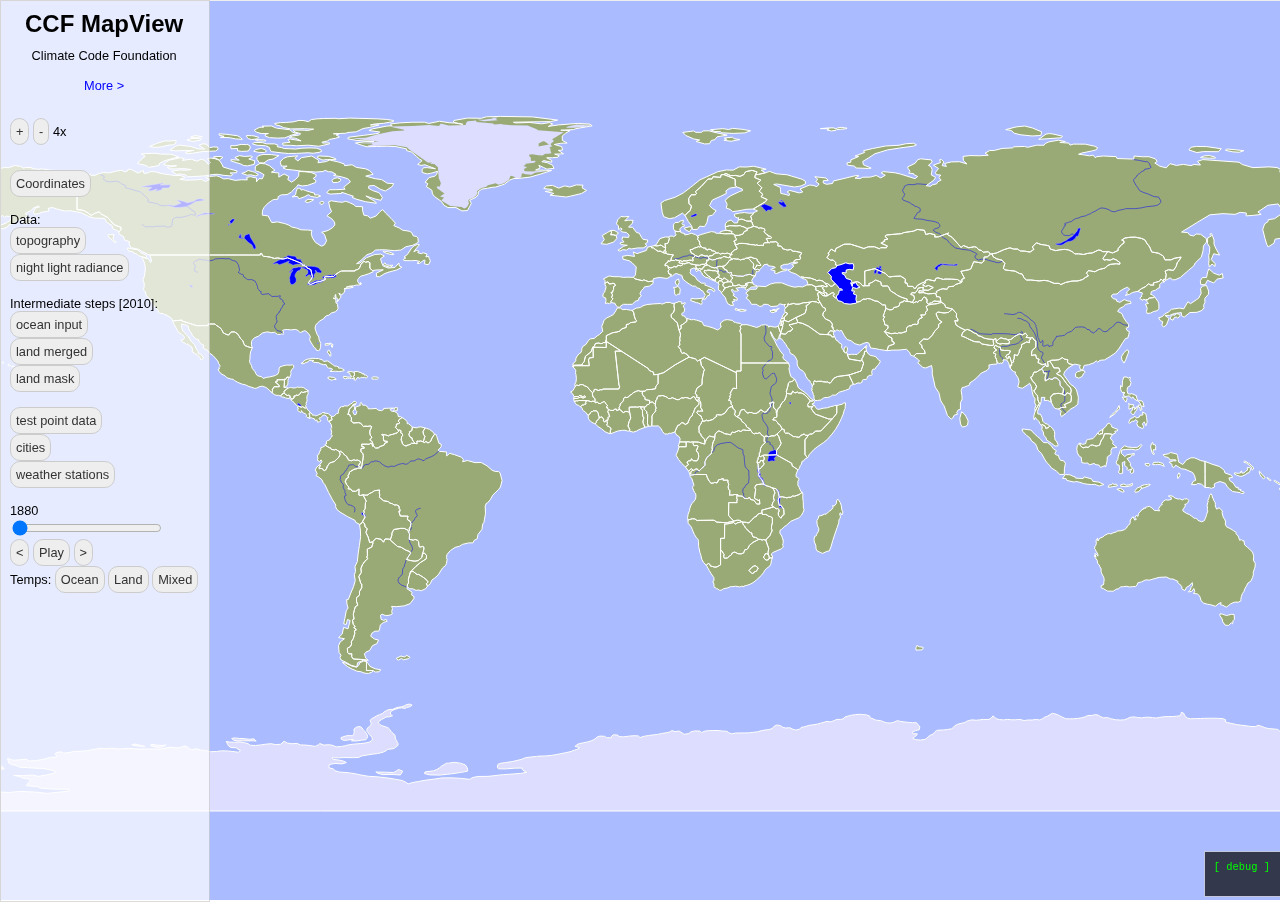
==== www/index.html @ 6174db78 "added monthly plots - the plot does not automatically update when you click month, you have to resel" ====
<!--
 Copyright (c) 2012 Climate Code Foundation (climatecode.org)
 Licensed under the MIT License (LICENSE.txt)
 
 Version 0.1.0
-->

<!DOCTYPE html>
<head>
<title>CCF MapView</title>
<link href='css/main.css' rel='stylesheet'/>
<link href='img/globe_tiny.png' rel='icon'/>

<script src='js/jquery-1.7.1.min.js'></script>
<script src='js/jquery.mousewheel.js'></script>
<script src='js/main.js'></script>
<script src='js/remote.js'></script>
<script type="text/javascript" src="js/map.js"></script>

<!-- Google charts API -->
<script type="text/javascript" src="http://www.google.com/jsapi"></script>
<script type="text/javascript">
    google.load('visualization', '1', {packages: ['corechart']});
</script>

</head>
<body onload="init()">
    
    <div class='debug'>
        <div class='dark-shader'></div>
        <div class='debug-text'>
            [ <div onclick='toggle_box(this, "debug")' id='more' style='display:inline; cursor:pointer'>debug</div> ]
            <br/>
            <br/>
            <div id='debug' class='popup' style='font-family: monospace'>
                &gt; [ <div style='display:inline; cursor:pointer;' onclick='map.toggle8kGrid()'>Draw 8k sub-box grid</div> ]
                <br/>
                <br/>
                &gt; bytes loaded: <div id='numBytes' style="display: inline-block">0</div>
                <br/>
                <br/>
                <div id='loadingBox' class='dataList'>
                <div id='dataLoaded'></div>
                </div>
            </div>
        </div>
    </div>

    <div id='map' class='map_container'></div>

    <div class='controls'>
        <div class='left'>
            <div class='shader'></div>
            
            <div class='header'>
                <div class='header-title'>CCF MapView</div>
                <div>Climate Code Foundation</div>
                <br/>
                <div onclick='toggle_box(this, "about")' class='link' id='more' style='display:block'>More &gt;</div>
                <div id='about' class='popup'>
                    This is a map visualization of the <a href='http://climatecode.org/' target='_blank'>Climate Code Foundation</a>'s implementation of the NASA Goddard Institute for Space Studies (GISS) Surface Temperature Analysis (<a href='http://data.giss.nasa.gov/gistemp/' target='_blank'>GISTEMP<a/>). This code is <a href='http://code.google.com/p/ccc-gistemp/' target='_blank'>ccc-gistemp</a>.
                    <br/>
                    <br/>
                    This project is open source under the MIT License and available at <a href='http://code.google.com/p/ccf-mapview' target='_blank'>code.google.com/p/ccf-mapview</a>. We use <a href='http://www.naturalearthdata.com' target='_blank'>Natural Earth Data</a>, which is a great resource and in the public domain. Parts of the rendering were inspired by <a href='https://github.com/RandomEtc/shapefile-js' target='_blank'>shapefile-js</a>.
                    <br/>
                    <br/>
                    <a href='http://www.naturalearthdata.com' target='_blank'><img src='img/NED_logo.png' style='width: 180px'/></a>
                </div>
            </div>
            
            <br/>
            <div class='control-nav'> <!-- panning and zooming -->
                <div class='btn' onclick='zoom(2)'>+</div>
                <div class='btn' onclick='zoom(0.5)'>-</div>
                <div id='zoom' style="display: inline-block">4</div>x
                <!--
                <br/>
                <div class='btn' onclick="pan(0, 0.5)">up</div>
                <div class='btn' onclick="pan(-0.5, 0)">left</div>
                <div class='btn' onclick="pan(0.5, 0)">right</div>
                <div class='btn' onclick="pan(0, -0.5)">down</div>
                -->
            </div>
            <div class='control-data'> <!-- data controls -->
                <br/>
                <div class='btn' onclick="toggle(this, 'coordinates')">Coordinates</div>
                <br/>
                <br/>
                Data:
                <br/>
                <div class='btn' onclick="toggle(this, 'topo')">topography</div>
                <br/>
                <div class='btn' onclick="toggle(this, 'radiance')">night light radiance</div>
                <br/>
                <br/>
                Intermediate steps [2010]:
                <br/>
                <div class='btn' onclick="toggle(this, 'ost2010')">ocean input</div>
                <br/>
                <div class='btn' onclick="toggle(this, 'lt2010')">land merged</div>
                <br/>
                <div class='btn' onclick="toggle(this, 'landmask')">land mask</div>
                <br/>
                <br/>
                <div class='btn' onclick="toggle(this, 'pointTest')">test point data</div>
                <br/>
                <div class='btn' onclick="toggle(this, 'populated')">cities</div>
                <br/>
                <div class='btn' onclick="toggle(this, 'stations')">weather stations</div>
                <br/>
                <br/>
                <div id='yearval'>1880</div>
                <input type="range" id='year' min="1880" max="2010" value='1880' class='slider' onchange='changeYear(0)'/>
                <br/>
                <div class='btn' onclick="changeYear(-1)">&lt;</div>
                <div class='btn' id='playpause' onclick="playpause()">Play</div>
                <div class='btn' onclick="changeYear(1)">&gt;</div>
                <br/>
                Temps:
                <div class='btn' id='oceanTemp' onclick="radio(this)">Ocean</div>
                <div class='btn' id='landTemp' onclick="radio(this)">Land</div>
                <div class='btn' id='mixedTemp' onclick="radio(this)">Mixed</div>
            </div>
        </div>
        <div id='anno' class='right' style='display:none'>
            <div class='closeBtn' onclick='hideAnno()'>X</div>
            <div id='annoText' style='display:inline-block'></div>
            <br/>
            <input type='radio' name='graphType' value='year' checked onclick='changeChart("year")'> Yearly  <input type='radio' name='graphType' value='month' onclick='changeChart("month")'> Monthly
            <br/>
            <div id='annoGraph' style='display:inline-block'></div> <!-- for google chart API -->
        </div>
    </div>
</body>
</html>
---- www/css/main.css ----
/*
 Copyright (c) 2012 Climate Code Foundation (climatecode.org)
 Licensed under the MIT License (LICENSE.txt)
 
 Version 0.1.0
*/


/*
    General
*/

html {
    height: 100%;
}

body {
    font-family: "Helvetica Neue", helvetica;
    font-size: 0.8em;
    margin: 0px;
    height: 100%;
    overflow: hidden;
}

.btn {
    background-color: #EEEEEE;
    border: 1px solid #CCCCCC;
    color: #333333;
    cursor: pointer;
    border-radius: 10px;
    padding: 5px;
    display: inline-block;
}

.btn-selected {
    background-color: #333333;
    color: #FFFFFF;
}

.slider {
    width: 150px;
}

.link {
    color: blue;
    cursor: pointer;
    display: inline;
}

/*
    Map
*/

.map_container {
    position: absolute;
    left: 0px;
    top: 0px;
    height: 100%;
    width: 100%;
    overflow: hidden;
    z-index: 0;
    background-color: #AABBFF; /* this will be the ocean base background color */
}

canvas.layer {
    width: 100%;
    height: 100%;
    border: 1px solid #EEEEEE;
    display: block;
    position: absolute;
    left: 0px;
    top: 0px;
    overflow: hidden;
}

/*
    Left-side controls
*/

.header {
    text-align: center;
    display: inline;
}

.header-title {
    padding: 10px;
    font-size: x-large;
    font-weight: bold;
}

.controls {
    text-align:left;
    position: absolute;
    left: 0px;
    height: 100%;
    display: inline;
    z-index: 1;
}

.control-nav {
    margin: 10px;
}

.control-data {
    margin: 10px;
}

.left {
    display: inline-block;
}

.right {
    display: inline-block;
    vertical-align: top;
    padding: 5px;
}

.closeBtn {
    font-weight: bold;
    cursor: pointer;
    text-align: right;
    font-size: 20px;
}

.shader {
    position: absolute;
    display: inline-block;
    width: 100%;
    height: 100%;
    background-color: #FFFFFF;
    opacity: 0.7;
    filter: alpha(opacity=70);
    z-index: -1;
    border: 1px solid #CCCCCC;
}

/* 
    Debug box
*/

.popup {
    width: 400px;
    font-family: helvetica;
    display: none;
    text-align: left;
    margin: 10px;
}

.debug {
    font-family: monospace;
    color: #00FF00;
    text-align: center;
    margin: auto;
    margin-bottom: 5px;
    position: absolute;
    bottom: 0px;
    right: 0px;
    display: inline;
    z-index: 1;
}

.debug-text {
    padding: 10px;
}

.dark-shader {
    position: absolute;
    display: block;
    width: 100%;
    height: 100%;
    background-color: #000000;
    opacity: 0.7;
    filter: alpha(opacity=70);
    z-index: -1;
    border: 1px solid #CCCCCC;
}

.dataList {
    display: inline-block;
    height: 200px;
    width: 200px;
    overflow-y: hidden;
    overflow-x: visible;
}
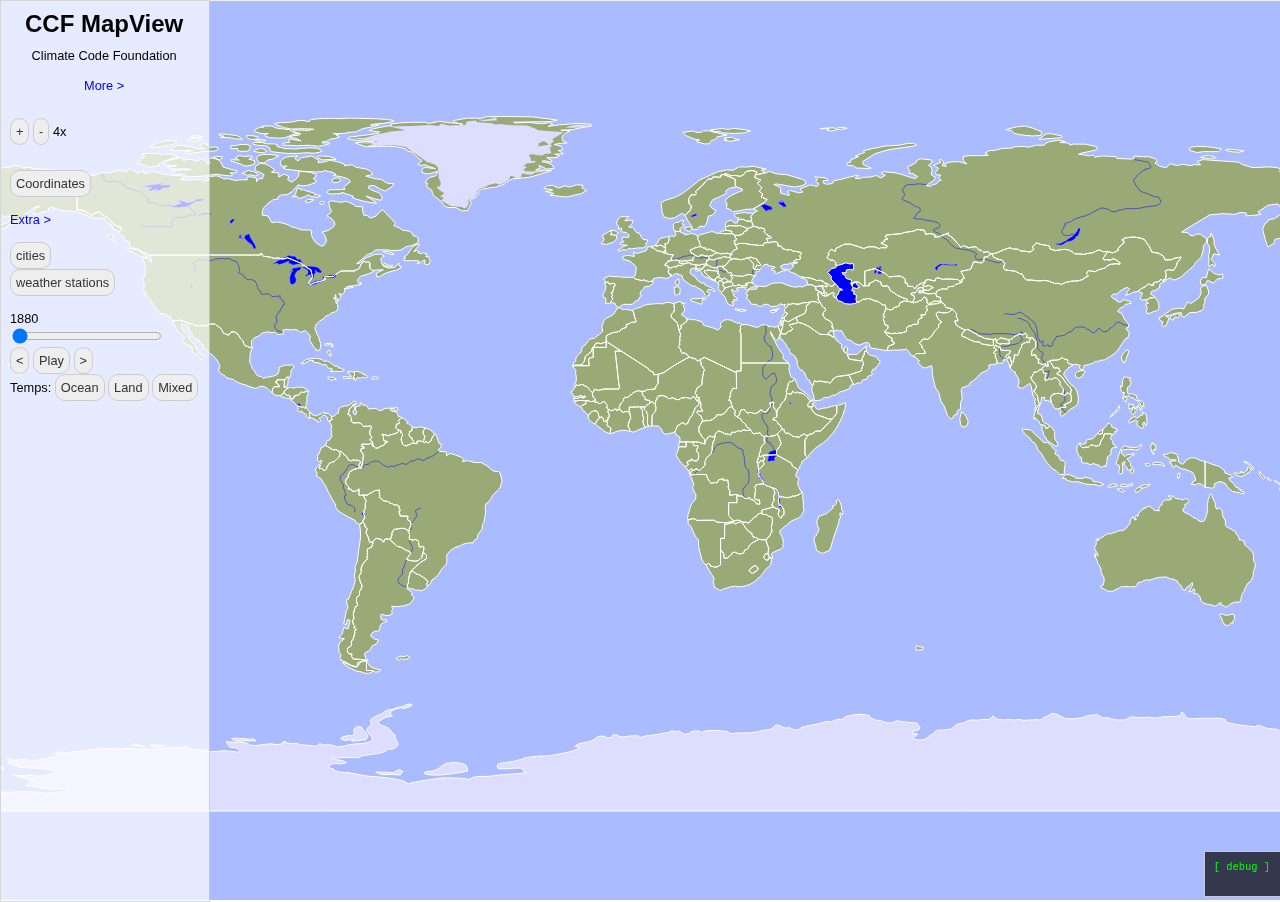
==== commit 2fbd9a8e: "changes to chart, isolated to its own class/file, axis labels, autoupdating" ====
--- a/www/index.html
+++ b/www/index.html
@@ -16,6 +16,7 @@
 <script src='js/main.js'></script>
 <script src='js/remote.js'></script>
 <script type="text/javascript" src="js/map.js"></script>
+<script type="text/javascript" src="js/chart.js"></script>
 
 <!-- Google charts API -->
 <script type="text/javascript" src="http://www.google.com/jsapi"></script>
@@ -57,7 +58,7 @@
                 <div>Climate Code Foundation</div>
                 <br/>
                 <div onclick='toggle_box(this, "about")' class='link' id='more' style='display:block'>More &gt;</div>
-                <div id='about' class='popup'>
+                <div id='about' class='popup' style='width:400px'>
                     This is a map visualization of the <a href='http://climatecode.org/' target='_blank'>Climate Code Foundation</a>'s implementation of the NASA Goddard Institute for Space Studies (GISS) Surface Temperature Analysis (<a href='http://data.giss.nasa.gov/gistemp/' target='_blank'>GISTEMP<a/>). This code is <a href='http://code.google.com/p/ccc-gistemp/' target='_blank'>ccc-gistemp</a>.
                     <br/>
                     <br/>
@@ -86,23 +87,23 @@
                 <div class='btn' onclick="toggle(this, 'coordinates')">Coordinates</div>
                 <br/>
                 <br/>
-                Data:
-                <br/>
-                <div class='btn' onclick="toggle(this, 'topo')">topography</div>
-                <br/>
-                <div class='btn' onclick="toggle(this, 'radiance')">night light radiance</div>
-                <br/>
-                <br/>
-                Intermediate steps [2010]:
-                <br/>
-                <div class='btn' onclick="toggle(this, 'ost2010')">ocean input</div>
-                <br/>
-                <div class='btn' onclick="toggle(this, 'lt2010')">land merged</div>
-                <br/>
-                <div class='btn' onclick="toggle(this, 'landmask')">land mask</div>
-                <br/>
-                <br/>
-                <div class='btn' onclick="toggle(this, 'pointTest')">test point data</div>
+                <div onclick="toggle_box(this, 'extra_data')" class='link' style='display:block'>Extra &gt;</div>
+                <div id='extra_data' class='popup'>
+                    Data:
+                    <br/>
+                    <div class='btn' onclick="toggle(this, 'topo')">topography</div>
+                    <br/>
+                    <div class='btn' onclick="toggle(this, 'radiance')">night light radiance</div>
+                    <br/>
+                    <br/>
+                    Intermediate steps [2010]:
+                    <br/>
+                    <div class='btn' onclick="toggle(this, 'ost2010')">ocean input</div>
+                    <br/>
+                    <div class='btn' onclick="toggle(this, 'lt2010')">land merged</div>
+                    <br/>
+                    <div class='btn' onclick="toggle(this, 'landmask')">land mask</div>
+                </div>
                 <br/>
                 <div class='btn' onclick="toggle(this, 'populated')">cities</div>
                 <br/>
--- a/www/css/main.css
+++ b/www/css/main.css
@@ -139,7 +139,6 @@
 */
 
 .popup {
-    width: 400px;
     font-family: helvetica;
     display: none;
     text-align: left;
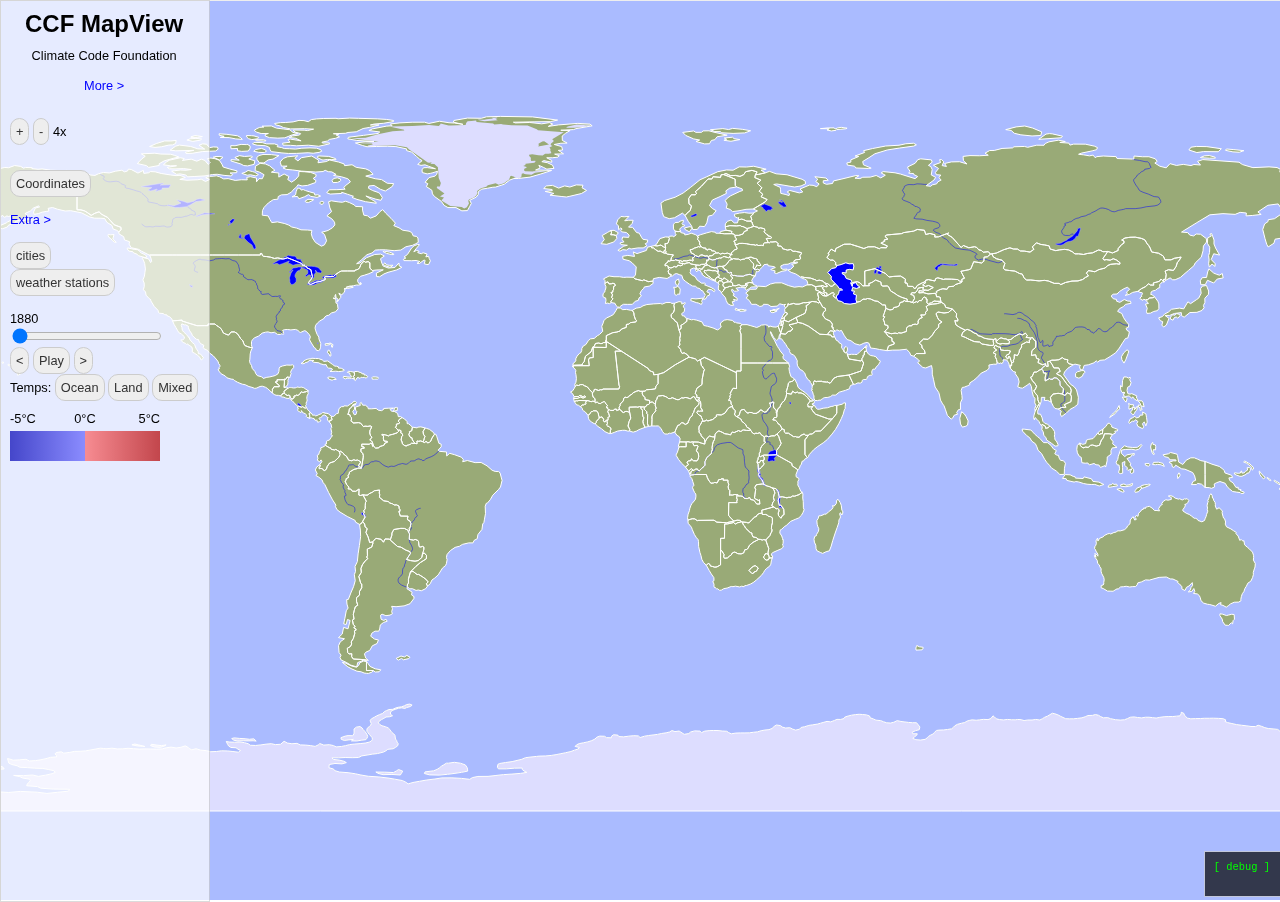
==== commit 6d9165d8: "updated temperature coloring to be static and added legend/key" ====
--- a/www/index.html
+++ b/www/index.html
@@ -122,6 +122,36 @@
                 <div class='btn' id='landTemp' onclick="radio(this)">Land</div>
                 <div class='btn' id='mixedTemp' onclick="radio(this)">Mixed</div>
             </div>
+            
+            <div style='margin-left: 10px'>
+                <div style='width: 150px; height:20px; position:relative'>
+                    <div style='display:inline-block; position:absolute; left:0px'>-5&deg;C</div>
+                    <div style='display:inline-block; position:absolute; width:150px; margin:auto; text-align:center'>0&deg;C</div>
+                    <div style='display:inline-block; position:absolute; right:0px'>5&deg;C</div>
+                </div>
+                <canvas id='colorLegend' style='width:150px; height:30px; opacity:0.7'></canvas>
+                <script>
+                    (function() {
+                        var c = document.getElementById('colorLegend');
+                        c.width = 150;
+                        c.height = 30;
+                        var ctx = c.getContext('2d');
+                        
+                        // create linear gradients
+                        var coldgrad = ctx.createLinearGradient(0,0,75,0);
+                        coldgrad.addColorStop(0, '#0000B4');
+                        coldgrad.addColorStop(1, '#6464FF');
+                        var hotgrad = ctx.createLinearGradient(75,0,150,0);
+                        hotgrad.addColorStop(0, '#FF6464');
+                        hotgrad.addColorStop(1, '#B40000');
+
+                        ctx.fillStyle = coldgrad;
+                        ctx.fillRect(0,0,75,30);
+                        ctx.fillStyle = hotgrad;
+                        ctx.fillRect(75,0,150,30);
+                     })();
+                </script>
+            </div>
         </div>
         <div id='anno' class='right' style='display:none'>
             <div class='closeBtn' onclick='hideAnno()'>X</div>
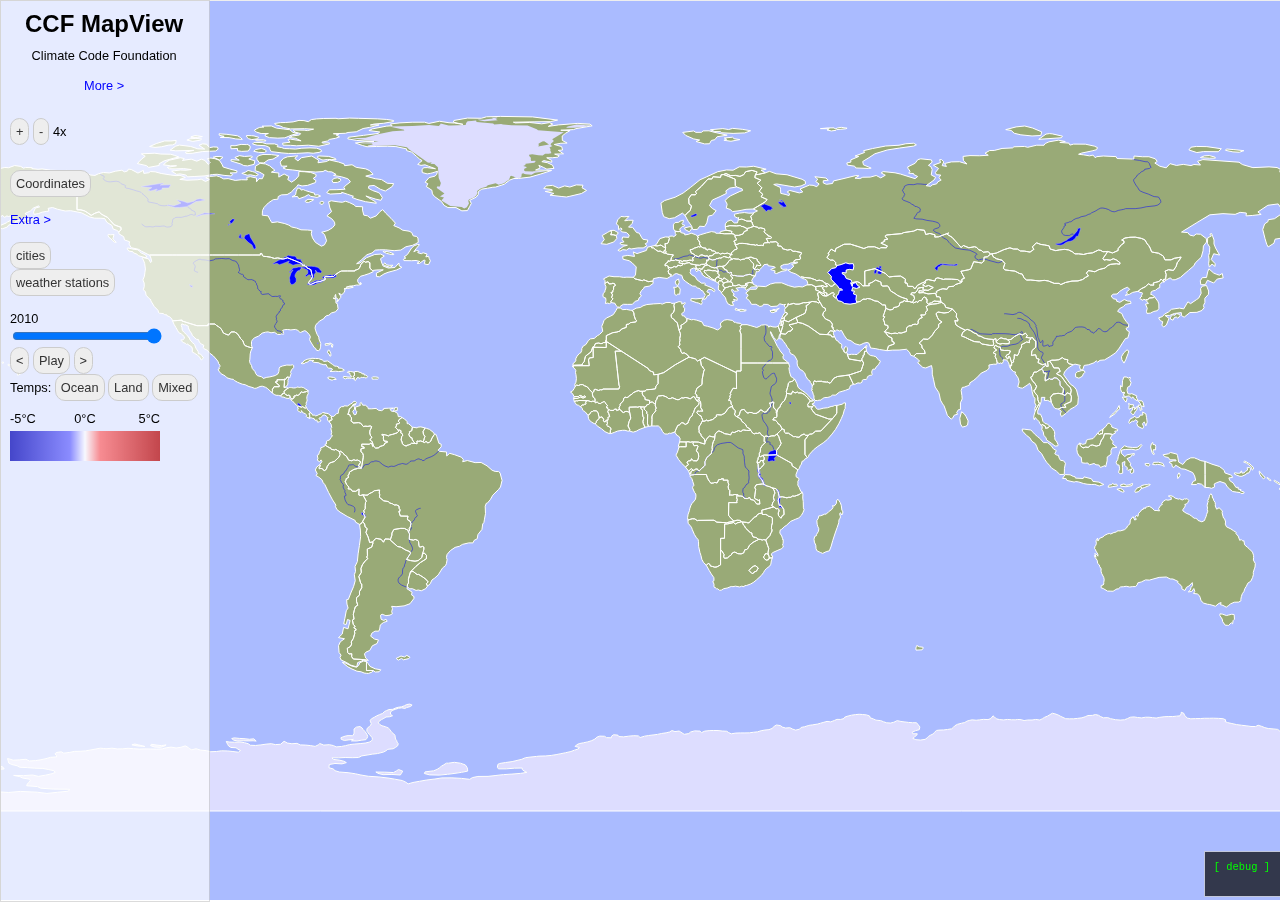
==== commit 7f9ea36d: "updated UI elements, on-site documentation" ====
--- a/www/index.html
+++ b/www/index.html
@@ -11,7 +11,7 @@
 <link href='css/main.css' rel='stylesheet'/>
 <link href='img/globe_tiny.png' rel='icon'/>
 
-<script src='js/jquery-1.7.1.min.js'></script>
+<script src='https://ajax.googleapis.com/ajax/libs/jquery/1.7.2/jquery.min.js'></script>
 <script src='js/jquery.mousewheel.js'></script>
 <script src='js/main.js'></script>
 <script src='js/remote.js'></script>
@@ -59,10 +59,16 @@
                 <br/>
                 <div onclick='toggle_box(this, "about")' class='link' id='more' style='display:block'>More &gt;</div>
                 <div id='about' class='popup' style='width:400px'>
-                    This is a map visualization of the <a href='http://climatecode.org/' target='_blank'>Climate Code Foundation</a>'s implementation of the NASA Goddard Institute for Space Studies (GISS) Surface Temperature Analysis (<a href='http://data.giss.nasa.gov/gistemp/' target='_blank'>GISTEMP<a/>). This code is <a href='http://code.google.com/p/ccc-gistemp/' target='_blank'>ccc-gistemp</a>.
+                    This is a map visualization of <a href='http://code.google.com/p/ccc-gistemp/' target='_blank'>ccc-gistemp</a>, the <a href='http://climatecode.org/' target='_blank'>Climate Code Foundation</a>'s implementation of the NASA Goddard Institute for Space Studies (GISS) Surface Temperature Analysis (<a href='http://data.giss.nasa.gov/gistemp/' target='_blank'>GISTEMP<a/>).
                     <br/>
                     <br/>
-                    This project is open source under the MIT License and available at <a href='http://code.google.com/p/ccf-mapview' target='_blank'>code.google.com/p/ccf-mapview</a>. We use <a href='http://www.naturalearthdata.com' target='_blank'>Natural Earth Data</a>, which is a great resource and in the public domain. Parts of the rendering were inspired by <a href='https://github.com/RandomEtc/shapefile-js' target='_blank'>shapefile-js</a>.
+                    The map shows global yearly temperatures from 1880 to 2010, represented as the difference from the baseline period (1950 - 1980), where red indicates warmer temperatures and blue indicates cooler temperatures. You can choose from temperature sets computed over land (by fixed land-based climate stations), over the ocean, or the full mixed set. Other available data include major population centers and weather stations. Click a weather station pin to see more information and the historical temperature record for that station.
+                    <br/>
+                    <br/>
+                    Click and drag to move the map. Zoom by using the [+] and [-] buttons, the mouse wheel, or by double clicking on the map.
+                    <br/>
+                    <br/>
+                    This project is open source under the MIT License and available at <a href='http://code.google.com/p/ccf-mapview' target='_blank'>code.google.com/p/ccf-mapview</a>. We use <a href='http://www.naturalearthdata.com' target='_blank'>Natural Earth Data</a>, which is a great resource and in the public domain. Parts of the rendering were inspired by <a href='https://github.com/RandomEtc/shapefile-js' target='_blank'>shapefile-js</a>. If you have comments, questions, feedback, or want to contribute, we can be found at <a href='http://code.google.com/p/ccf-mapview' target='_blank'>code.google.com/p/ccf-mapview</a>.
                     <br/>
                     <br/>
                     <a href='http://www.naturalearthdata.com' target='_blank'><img src='img/NED_logo.png' style='width: 180px'/></a>
@@ -70,21 +76,14 @@
             </div>
             
             <br/>
-            <div class='control-nav'> <!-- panning and zooming -->
+            <div class='control-nav'> <!-- zooming -->
                 <div class='btn' onclick='zoom(2)'>+</div>
                 <div class='btn' onclick='zoom(0.5)'>-</div>
                 <div id='zoom' style="display: inline-block">4</div>x
-                <!--
-                <br/>
-                <div class='btn' onclick="pan(0, 0.5)">up</div>
-                <div class='btn' onclick="pan(-0.5, 0)">left</div>
-                <div class='btn' onclick="pan(0.5, 0)">right</div>
-                <div class='btn' onclick="pan(0, -0.5)">down</div>
-                -->
             </div>
             <div class='control-data'> <!-- data controls -->
                 <br/>
-                <div class='btn' onclick="toggle(this, 'coordinates')">Coordinates</div>
+                <div class='btn' onclick="toggle(this, 'coordinates')" id='coordinates_btn'>Coordinates</div>
                 <br/>
                 <br/>
                 <div onclick="toggle_box(this, 'extra_data')" class='link' style='display:block'>Extra &gt;</div>
@@ -105,13 +104,13 @@
                     <div class='btn' onclick="toggle(this, 'landmask')">land mask</div>
                 </div>
                 <br/>
-                <div class='btn' onclick="toggle(this, 'populated')">cities</div>
+                <div class='btn' onclick="toggle(this, 'populated')" id='cities_btn'>cities</div>
                 <br/>
-                <div class='btn' onclick="toggle(this, 'stations')">weather stations</div>
+                <div class='btn' onclick="toggle(this, 'stations')" id='stations_btn'>weather stations</div>
                 <br/>
                 <br/>
-                <div id='yearval'>1880</div>
-                <input type="range" id='year' min="1880" max="2010" value='1880' class='slider' onchange='changeYear(0)'/>
+                <div id='yearval'>2010</div>
+                <input type="range" id='year' min="1880" max="2010" value='2010' class='slider' onchange='changeYear(0)'/>
                 <br/>
                 <div class='btn' onclick="changeYear(-1)">&lt;</div>
                 <div class='btn' id='playpause' onclick="playpause()">Play</div>
@@ -137,18 +136,16 @@
                         c.height = 30;
                         var ctx = c.getContext('2d');
                         
-                        // create linear gradients
-                        var coldgrad = ctx.createLinearGradient(0,0,75,0);
-                        coldgrad.addColorStop(0, '#0000B4');
-                        coldgrad.addColorStop(1, '#6464FF');
-                        var hotgrad = ctx.createLinearGradient(75,0,150,0);
-                        hotgrad.addColorStop(0, '#FF6464');
-                        hotgrad.addColorStop(1, '#B40000');
+                        // create linear gradient
+                        var tempgrad = ctx.createLinearGradient(0,0,150,0);
+                        tempgrad.addColorStop(0, '#0000B4');
+                        tempgrad.addColorStop(0.4, '#6464FF');
+                        tempgrad.addColorStop(0.5, '#FFFFFF');
+                        tempgrad.addColorStop(0.6, '#FF6464');
+                        tempgrad.addColorStop(1, '#B40000');
 
-                        ctx.fillStyle = coldgrad;
-                        ctx.fillRect(0,0,75,30);
-                        ctx.fillStyle = hotgrad;
-                        ctx.fillRect(75,0,150,30);
+                        ctx.fillStyle = tempgrad;
+                        ctx.fillRect(0,0,150,30);
                      })();
                 </script>
             </div>
@@ -159,7 +156,7 @@
             <br/>
             <input type='radio' name='graphType' value='year' checked onclick='changeChart("year")'> Yearly  <input type='radio' name='graphType' value='month' onclick='changeChart("month")'> Monthly
             <br/>
-            <div id='annoGraph' style='display:inline-block'></div> <!-- for google chart API -->
+            <div id='annoGraph' style='display:inline-block; width:500px'></div> <!-- for google chart API -->
         </div>
     </div>
 </body>
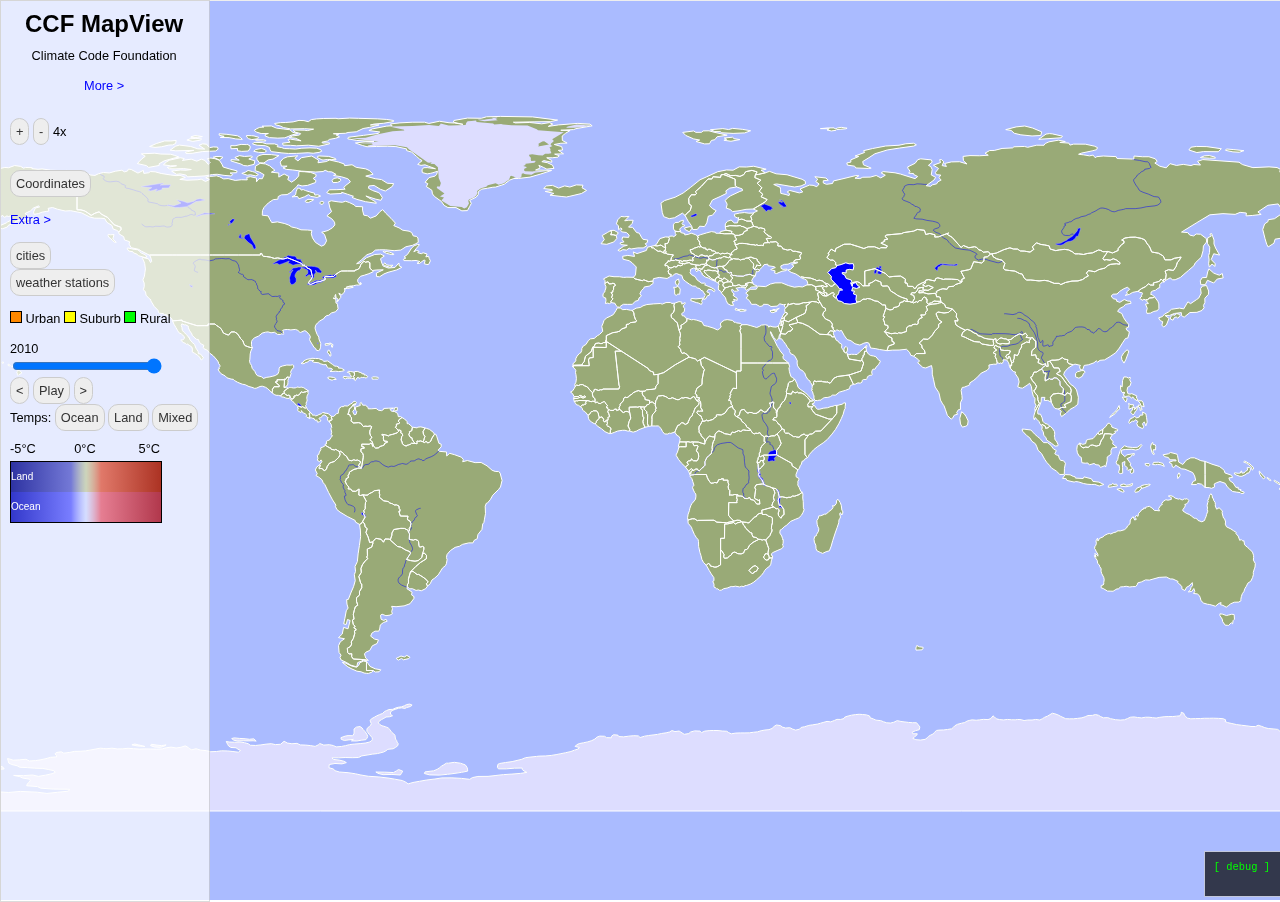
==== commit 6e79576b: "added grid cell highlighting, annotation, and station labels" ====
--- a/www/index.html
+++ b/www/index.html
@@ -109,6 +109,11 @@
                 <div class='btn' onclick="toggle(this, 'stations')" id='stations_btn'>weather stations</div>
                 <br/>
                 <br/>
+                <div style='width:10px; height:10px; background-color:#FF8800; border:1px solid #000000; display:inline-block;'></div> Urban
+                <div style='width:10px; height:10px; background-color:#FFFF00; border:1px solid #000000; display:inline-block;'></div> Suburb
+                <div style='width:10px; height:10px; background-color:#00FF00; border:1px solid #000000; display:inline-block;'></div> Rural
+                <br/>
+                <br/>
                 <div id='yearval'>2010</div>
                 <input type="range" id='year' min="1880" max="2010" value='2010' class='slider' onchange='changeYear(0)'/>
                 <br/>
@@ -128,24 +133,34 @@
                     <div style='display:inline-block; position:absolute; width:150px; margin:auto; text-align:center'>0&deg;C</div>
                     <div style='display:inline-block; position:absolute; right:0px'>5&deg;C</div>
                 </div>
-                <canvas id='colorLegend' style='width:150px; height:30px; opacity:0.7'></canvas>
+                <canvas id='colorLegend' style='width:150px; height:60px; border:1px solid #000000'></canvas>
                 <script>
                     (function() {
                         var c = document.getElementById('colorLegend');
                         c.width = 150;
-                        c.height = 30;
+                        c.height = 60;
                         var ctx = c.getContext('2d');
+                        
+                        ctx.fillStyle = '#99AA77';
+                        ctx.fillRect(0, 0, 150, 30);
+                        ctx.fillStyle = '#AABBFF';
+                        ctx.fillRect(0, 30, 150, 60);
                         
                         // create linear gradient
                         var tempgrad = ctx.createLinearGradient(0,0,150,0);
-                        tempgrad.addColorStop(0, '#0000B4');
-                        tempgrad.addColorStop(0.4, '#6464FF');
-                        tempgrad.addColorStop(0.5, '#FFFFFF');
-                        tempgrad.addColorStop(0.6, '#FF6464');
-                        tempgrad.addColorStop(1, '#B40000');
+                        tempgrad.addColorStop(0, 'rgba(0, 0, 180, 0.7)');
+                        tempgrad.addColorStop(0.4, 'rgba(100, 100, 255, 0.7)');
+                        tempgrad.addColorStop(0.5, 'rgba(255, 255, 255, 0.5)');
+                        tempgrad.addColorStop(0.6, 'rgba(255, 100, 100, 0.7)');
+                        tempgrad.addColorStop(1, 'rgba(180, 0, 0, 0.7)');
 
                         ctx.fillStyle = tempgrad;
-                        ctx.fillRect(0,0,150,30);
+                        ctx.fillRect(0,0,150,60);
+                        
+                        ctx.fillStyle = '#FFFFFF';
+                        ctx.textBaseline = 'middle';
+                        ctx.fillText('Land', 0, 15);
+                        ctx.fillText('Ocean', 0, 45);
                      })();
                 </script>
             </div>
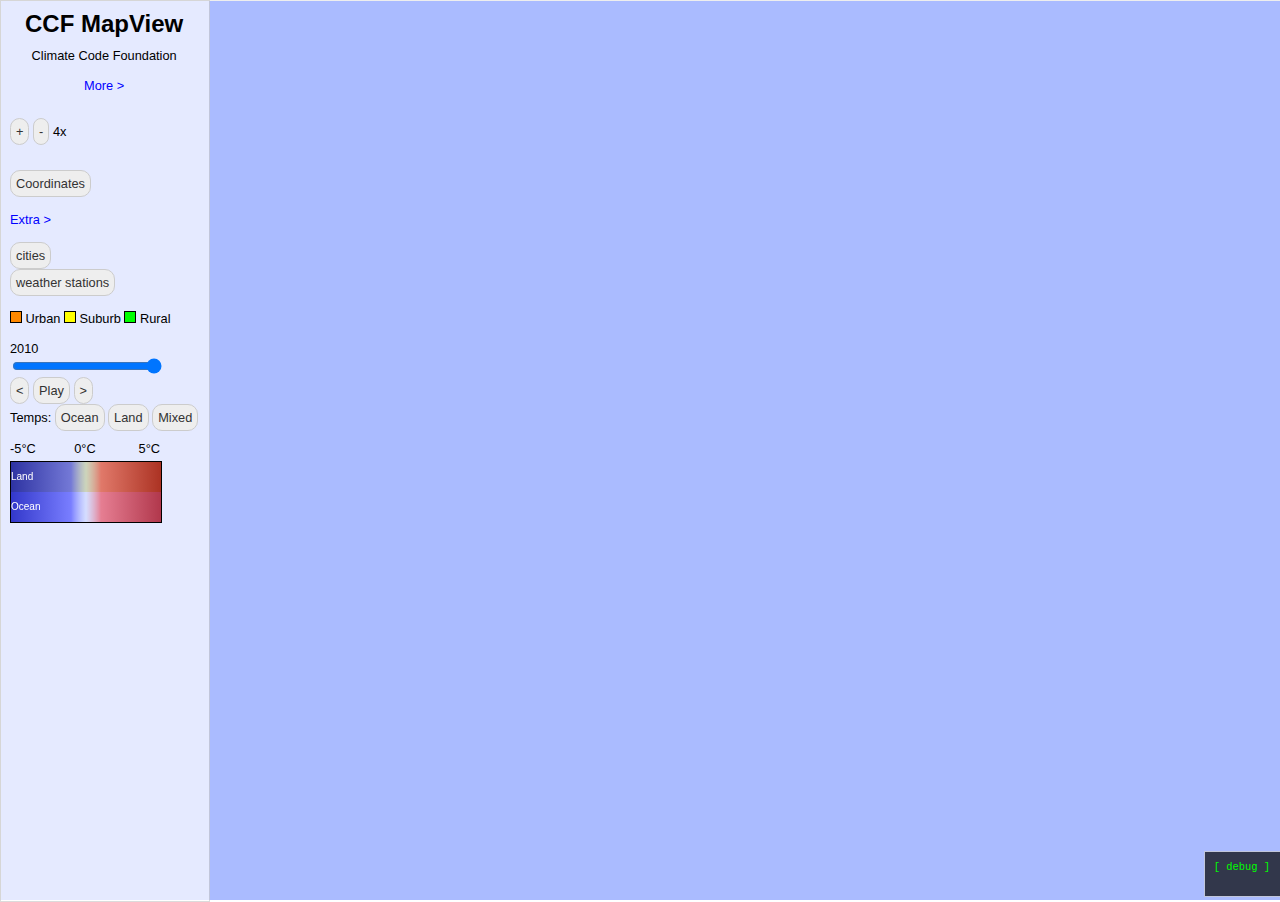
==== commit 9716d56a: "gzipped data, cell charts, station names, doc page, other stuff" ====
--- a/www/index.html
+++ b/www/index.html
@@ -59,6 +59,9 @@
                 <br/>
                 <div onclick='toggle_box(this, "about")' class='link' id='more' style='display:block'>More &gt;</div>
                 <div id='about' class='popup' style='width:400px'>
+                    <a href='doc.html'>What is this? How do I use it?</a>
+                    <br/>
+                    <br/>
                     This is a map visualization of <a href='http://code.google.com/p/ccc-gistemp/' target='_blank'>ccc-gistemp</a>, the <a href='http://climatecode.org/' target='_blank'>Climate Code Foundation</a>'s implementation of the NASA Goddard Institute for Space Studies (GISS) Surface Temperature Analysis (<a href='http://data.giss.nasa.gov/gistemp/' target='_blank'>GISTEMP<a/>).
                     <br/>
                     <br/>
@@ -169,7 +172,7 @@
             <div class='closeBtn' onclick='hideAnno()'>X</div>
             <div id='annoText' style='display:inline-block'></div>
             <br/>
-            <input type='radio' name='graphType' value='year' checked onclick='changeChart("year")'> Yearly  <input type='radio' name='graphType' value='month' onclick='changeChart("month")'> Monthly
+            <div id='chartTypes' style='display:inline-block'><input type='radio' name='graphType' value='year' checked onclick='changeChart("year")'> Yearly  <input type='radio' name='graphType' value='month' onclick='changeChart("month")'> Monthly</div>
             <br/>
             <div id='annoGraph' style='display:inline-block; width:500px'></div> <!-- for google chart API -->
         </div>
--- a/www/css/main.css
+++ b/www/css/main.css
@@ -60,6 +60,7 @@
     overflow: hidden;
     z-index: 0;
     background-color: #AABBFF; /* this will be the ocean base background color */
+    cursor: move;
 }
 
 canvas.layer {
@@ -71,6 +72,7 @@
     left: 0px;
     top: 0px;
     overflow: hidden;
+    cursor: move;
 }
 
 /*
